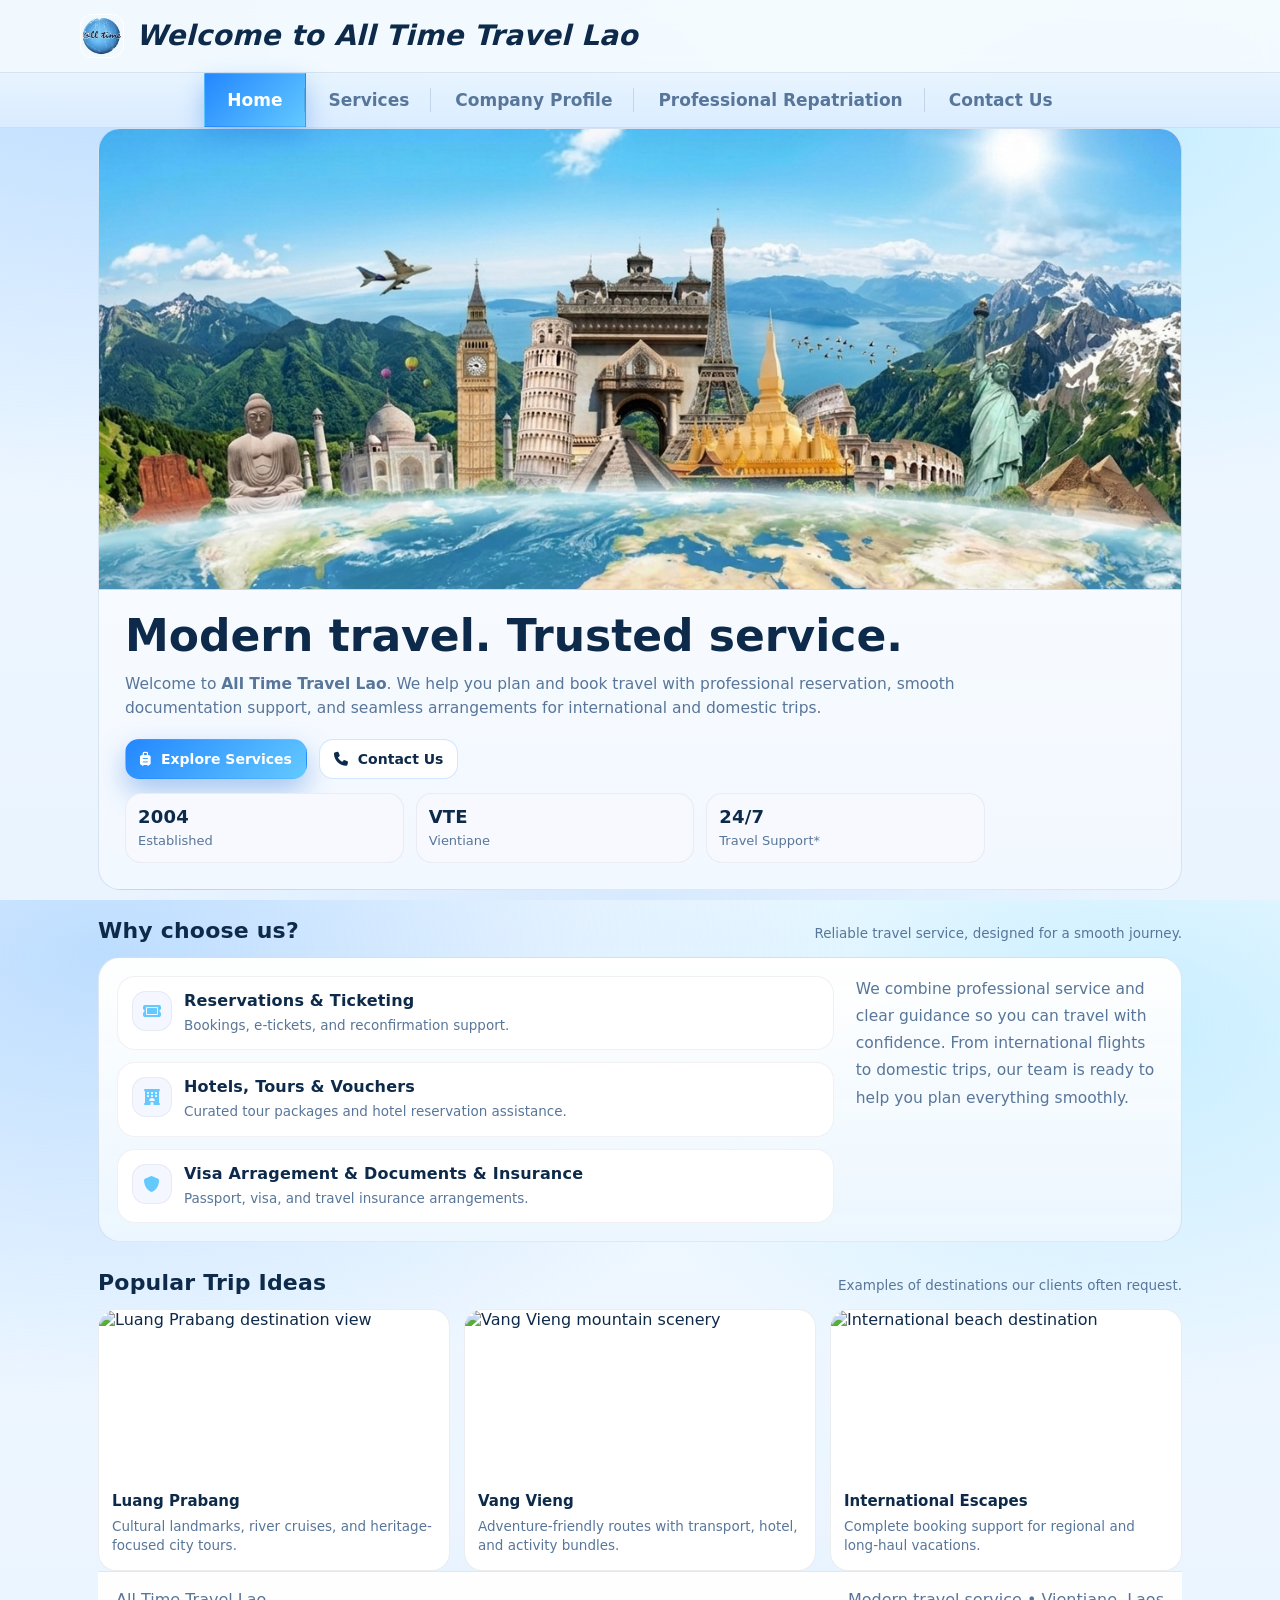
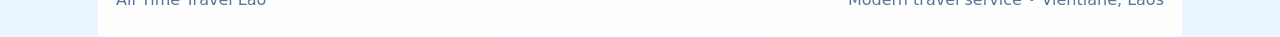
==== index.html @ 2fcf2681 "Initial commit" ====
<!doctype html>
<html lang="en">
  <head>
    <meta charset="utf-8" />
    <meta name="viewport" content="width=device-width, initial-scale=1" />
    <title>All Time Travel Lao | Home</title>
    <meta name="description" content="All Time Travel Lao - modern travel agency for reservations, tickets, hotels, tours, documents and more." />

    <link rel="stylesheet" href="https://cdnjs.cloudflare.com/ajax/libs/font-awesome/6.5.0/css/all.min.css" />
    <link rel="stylesheet" href="assets/css/style.css" />
  </head>

  <body>
    <header class="site-header">
      <div class="site-header-top">
        <div class="container header-inner">
          <a class="brand" href="index.html" aria-label="All Time Travel Lao home">
            <img class="brand-logo" src="assets/img/logo.png" alt="All Time Travel Logo" />
            <span class="brand-text"><i> Welcome to All Time Travel Lao </i></span>
          </a>
        </div>
      </div>
      <div class="site-nav-bar">
        <div class="container site-nav-bar-inner">
          <nav class="main-nav" aria-label="Main navigation">
            <a class="nav-link active" href="index.html">Home</a>
            <a class="nav-link" href="services.html">Services</a>
            <a class="nav-link" href="company-profile.html">Company Profile</a>
            <a class="nav-link" href="repatriation.html">Professional Repatriation</a>
            <a class="nav-link" href="contact.html">Contact Us</a>
          </nav>
        </div>
      </div>
    </header>

    <main class="container">
      <section id="landing" class="hero" aria-label="Landing page">
        <figure class="hero-top-image-wrap">
          <img
            class="hero-top-image"
            src="assets/img/landing.png"
            alt="All Time Travel Lao hero banner"
            loading="eager"
            decoding="async"
            fetchpriority="high"
          />
        </figure>

        <div class="hero-inner">
          <div class="hero-copy">
            <h1>Modern travel. Trusted service.</h1>
            <p>
              Welcome to <strong>All Time Travel Lao</strong>. We help you plan and book travel with
              professional reservation, smooth documentation support, and seamless arrangements
              for international and domestic trips.
            </p>

            <div class="hero-actions">
              <a class="btn btn-primary" href="services.html">
                <i class="fa-solid fa-suitcase-rolling"></i>
                Explore Services
              </a>
              <a class="btn" href="contact.html">
                <i class="fa-solid fa-phone"></i>
                Contact Us
              </a>
            </div>

            <div class="stats" role="list">
              <div class="stat" role="listitem">
                <div class="k">2004</div>
                <div class="l">Established</div>
              </div>
              <div class="stat" role="listitem">
                <div class="k">VTE</div>
                <div class="l">Vientiane</div>
              </div>
              <div class="stat" role="listitem">
                <div class="k">24/7</div>
                <div class="l">Travel Support*</div>
              </div>
            </div>
          </div>
        </div>
      </section>

      <section class="section-title">
        <h2>Why choose us?</h2>
        <span>Reliable travel service, designed for a smooth journey.</span>
      </section>

      <div class="panel">
        <div class="profile-wrap">
          <div class="badge-list">
            <div class="badge">
              <div class="b-icon" aria-hidden="true"><i class="fa-solid fa-ticket"></i></div>
              <div class="b-main">
                <div class="b-title">Reservations & Ticketing</div>
                <div class="b-desc">Bookings, e-tickets, and reconfirmation support.</div>
              </div>
            </div>
            <div class="badge">
              <div class="b-icon" aria-hidden="true"><i class="fa-solid fa-hotel"></i></div>
              <div class="b-main">
                <div class="b-title">Hotels, Tours & Vouchers</div>
                <div class="b-desc">Curated tour packages and hotel reservation assistance.</div>
              </div>
            </div>
            <div class="badge">
              <div class="b-icon" aria-hidden="true"><i class="fa-solid fa-shield"></i></div>
              <div class="b-main">
                <div class="b-title">Visa Arragement & Documents & Insurance</div>
                <div class="b-desc">Passport, visa, and travel insurance arrangements.</div>
              </div>
            </div>
          </div>

          <div class="profile-text">
            <p>
              We combine professional service and clear guidance so you can travel with confidence.
              From international flights to domestic trips, our team is ready to help you plan everything
              smoothly.
            </p>
          </div>
        </div>
      </div>

      <section class="section-title">
        <h2>Popular Trip Ideas</h2>
        <span>Examples of destinations our clients often request.</span>
      </section>

      <section class="destination-grid" aria-label="Popular destinations">
        <article class="destination-card">
          <img src="https://images.unsplash.com/photo-1528127269322-539801943592?auto=format&fit=crop&w=900&q=80" alt="Luang Prabang destination view" />
          <div class="destination-body">
            <h3 class="destination-title">Luang Prabang</h3>
            <p class="destination-desc">Cultural landmarks, river cruises, and heritage-focused city tours.</p>
          </div>
        </article>
        <article class="destination-card">
          <img src="https://images.unsplash.com/photo-1476514525535-07fb3b4ae5f1?auto=format&fit=crop&w=900&q=80" alt="Vang Vieng mountain scenery" />
          <div class="destination-body">
            <h3 class="destination-title">Vang Vieng</h3>
            <p class="destination-desc">Adventure-friendly routes with transport, hotel, and activity bundles.</p>
          </div>
        </article>
        <article class="destination-card">
          <img src="https://images.unsplash.com/photo-1507525428034-b723cf961d3e?auto=format&fit=crop&w=900&q=80" alt="International beach destination" />
          <div class="destination-body">
            <h3 class="destination-title">International Escapes</h3>
            <p class="destination-desc">Complete booking support for regional and long-haul vacations.</p>
          </div>
        </article>
      </section>

      <footer>
        <div class="container footer-inner">
          <div>All Time Travel Lao</div>
          <div>Modern travel service • Vientiane, Laos</div>
        </div>
      </footer>
    </main>
  </body>
</html>
---- assets/css/style.css ----
/* Shared styling for the All Time Travel Lao website */
:root{
  --bg: #eaf4ff;
  --card: #ffffff;
  --card-2: #f1f8ff;
  --text: #0d2a4a;
  --muted: #58769a;
  --brand: #2387ff;
  --brand-2: #63c9ff;
  --ring: rgba(78,164,255,.28);
  --border: rgba(42,92,157,.14);
}

@import url('https://fonts.googleapis.com/css2?family=Inter:wght@400;600;700&display=swap');

*{ box-sizing: border-box; }

html, body{
  height: 100%;
}

body{
  margin: 0;
  font-family: Inter, system-ui, -apple-system, Segoe UI, Roboto, Arial, sans-serif;
  color: var(--text);
  overflow-x: hidden;
  -webkit-text-size-adjust: 100%;
  padding-left: env(safe-area-inset-left, 0);
  padding-right: env(safe-area-inset-right, 0);
  background:
    radial-gradient(1200px 720px at 8% 6%, rgba(109,179,255,.42), transparent 62%),
    radial-gradient(980px 640px at 88% 14%, rgba(137,220,255,.42), transparent 58%),
    radial-gradient(760px 460px at 50% 100%, rgba(196,223,255,.50), transparent 68%),
    linear-gradient(180deg, #f8fcff 0%, #eef7ff 42%, var(--bg) 100%);
}

a{
  color: inherit;
  text-decoration: none;
}

.container{
  width: 100%;
  max-width: 1120px;
  margin: 0 auto;
  padding: 0 clamp(14px, 4vw, 18px);
}

.site-header{
  position: sticky;
  top: 0;
  z-index: 20;
}

.site-header-top{
  backdrop-filter: blur(10px);
  background: rgba(245,251,255,.93);
  border-bottom: 1px solid var(--border);
}

.site-nav-bar{
  background: linear-gradient(180deg, rgba(232,244,255,.98), rgba(218,236,255,.96));
  border-bottom: 1px solid var(--border);
}

.site-nav-bar-inner{
  display: flex;
  justify-content: center;
  align-items: stretch;
}

.header-inner{
  display: flex;
  align-items: center;
  justify-content: flex-start;
  padding: 14px 0;
  gap: 14px;
}

.brand{
  display: flex;
  align-items: center;
  gap: 12px;
  min-width: 0;
  flex: 1 1 auto;
}

.brand-badge{
  display: inline-flex;
  align-items: center;
  justify-content: center;
  width: 44px;
  height: 44px;
  border-radius: 12px;
  background:
    linear-gradient(135deg, rgba(255,200,160,.8), rgba(130,200,255,.8));
  border: 1px solid rgba(255,255,255,.9);
  color: #1b2234;
  font-weight: 700;
  font-size: 10px;
  text-align: center;
  padding: 8px;
  line-height: 1.1;
}

.brand-logo{
  width: 44px;
  height: 44px;
  border-radius: 12px;
  object-fit: cover;
  display: block;
  border: 1px solid rgba(255,255,255,.9);
}

.brand-text{
  font-weight: 800;
  font-size: clamp(16px, 2.2vw, 30px);
  letter-spacing: .2px;
  line-height: 1.2;
  text-align: left;
  align-self: center;
  min-width: 0;
  flex: 1 1 auto;
}

.main-nav{
  display: flex;
  align-items: stretch;
  justify-content: center;
  flex-wrap: wrap;
  gap: 0;
  width: 100%;
  padding: 0;
}

.site-nav-bar .nav-link{
  padding: 16px 22px;
  border-radius: 0;
  min-height: 52px;
  position: relative;
  white-space: nowrap;
  font-size: 17px;
}

.site-nav-bar .nav-link:not(:last-child)::after{
  content: "";
  position: absolute;
  right: 0;
  top: 50%;
  transform: translateY(-50%);
  width: 1px;
  height: 24px;
  background: rgba(12, 42, 92, .14);
}

.nav-link{
  padding: 10px 12px;
  border-radius: 12px;
  border: 1px solid transparent;
  color: var(--muted);
  transition: .18s ease;
  font-weight: 600;
  font-size: 16px;
  min-height: 44px;
  display: inline-flex;
  align-items: center;
  justify-content: center;
}

.nav-link:hover{
  color: var(--brand-2);
  background: rgba(72,156,255,.14);
  border-color: rgba(72,156,255,.34);
}

.nav-link.active{
  color: #ffffff;
  background: linear-gradient(135deg, var(--brand), var(--brand-2));
  border-color: transparent;
  box-shadow: 0 10px 24px rgba(34,113,219,.34);
}

main{
  padding: 26px 0 60px;
}

.hero{
  position: relative;
  border: 1px solid var(--border);
  background:
    radial-gradient(720px 300px at 8% 0%, rgba(125,191,255,.34), transparent 60%),
    radial-gradient(640px 280px at 92% 18%, rgba(147,225,255,.36), transparent 55%),
    linear-gradient(180deg, #ffffff, #f2f8ff);
  border-radius: 22px;
  overflow: hidden;
}

.hero-top-image-wrap{
  margin: 0;
  width: 100%;
  border-bottom: 1px solid var(--border);
  background: linear-gradient(180deg, #deefff, #e8f3ff);
}

.hero-top-image{
  width: 100%;
  height: clamp(220px, 42vw, 460px);
  object-fit: cover;
  display: block;
}

.hero--banner-only{
  margin-bottom: 6px;
}

.hero-inner{
  display: block;
  padding: 22px 26px 26px;
}

.hero-copy{
  max-width: 860px;
}

.hero h1{
  margin: 0;
  font-size: clamp(28px, 4vw, 44px);
  line-height: 1.08;
}

.hero p{
  margin: 12px 0 0;
  color: var(--muted);
  font-size: 15.5px;
  line-height: 1.6;
}

.hero-actions{
  display: flex;
  flex-wrap: wrap;
  gap: 12px;
  margin-top: 18px;
}

.btn{
  display: inline-flex;
  align-items: center;
  gap: 10px;
  padding: 11px 14px;
  border-radius: 14px;
  border: 1px solid rgba(77,159,255,.26);
  background: rgba(255,255,255,.96);
  color: var(--text);
  font-weight: 700;
  font-size: 14px;
  transition: .18s ease;
}

.btn:hover{
  transform: translateY(-1px);
  border-color: rgba(255,255,255,.26);
  background: rgba(255,255,255,.09);
}

.btn-primary{
  border-color: transparent;
  background: linear-gradient(135deg, var(--brand), var(--brand-2));
  color: #ffffff;
  box-shadow: 0 12px 28px rgba(34,113,219,.38);
}

.hero-logo{
  display: flex;
  flex-direction: column;
  gap: 14px;
  align-items: flex-start;
}

.hero-landing-wrap{
  margin: 0 0 14px;
  width: 100%;
  border-radius: 18px;
  overflow: hidden;
  border: 1px solid var(--border);
  background: #fff;
  box-shadow: 0 12px 28px rgba(20,42,86,.12);
}

.hero-landing-img{
  width: 100%;
  height: auto;
  display: block;
}

.logo-card{
  width: 100%;
  border-radius: 18px;
  border: 1px solid rgba(19,31,55,.06);
  background: #ffffff;
  padding: 16px;
}

.logo-mark{
  width: 62px;
  height: 62px;
  border-radius: 20px;
  background:
    radial-gradient(circle at 25% 20%, rgba(255,255,255,.85), transparent 45%),
    linear-gradient(135deg, var(--brand), var(--brand-2));
  border: 1px solid rgba(255,255,255,.9);
  display: grid;
  place-items: center;
  font-weight: 900;
  color: rgba(255,255,255,.95);
  letter-spacing: .4px;
}

.logo-card .logo-title{
  margin: 12px 0 0;
  font-weight: 800;
  letter-spacing: .2px;
  font-size: 18px;
}

.logo-card .logo-sub{
  margin: 6px 0 0;
  color: var(--muted);
  font-size: 13.5px;
  line-height: 1.5;
}

.stats{
  display: grid;
  grid-template-columns: repeat(3, minmax(0, 1fr));
  gap: 12px;
  margin-top: 14px;
}

.stat{
  border-radius: 16px;
  border: 1px solid rgba(19,31,55,.06);
  background: #f7f9ff;
  padding: 12px;
}

.stat .k{
  font-weight: 900;
  font-size: 18px;
  letter-spacing: .2px;
}

.stat .l{
  color: var(--muted);
  font-size: 13px;
  margin-top: 6px;
  line-height: 1.3;
}

.section-title{
  display: flex;
  align-items: baseline;
  justify-content: space-between;
  gap: 16px;
  margin: 28px 0 14px;
}

.section-title h2{
  margin: 0;
  font-size: 22px;
  letter-spacing: .2px;
}

.section-title span{
  color: var(--muted);
  font-size: 13.5px;
}

.panel{
  border: 1px solid var(--border);
  background: linear-gradient(180deg, rgba(255,255,255,.98), rgba(236,246,255,.96));
  border-radius: 22px;
  padding: 18px;
}

.services-grid{
  display: grid;
  grid-template-columns: repeat(3, minmax(0, 1fr));
  gap: 14px;
}

.service-card{
  border-radius: 18px;
  border: 1px solid rgba(19,31,55,.06);
  background: #ffffff;
  padding: 16px;
  min-height: 138px;
  display: flex;
  flex-direction: column;
  gap: 12px;
  transition: .18s ease;
}

.service-card:hover{
  transform: translateY(-2px);
  border-color: rgba(55,128,255,.28);
  background: #f1f4ff;
}

.service-icon{
  width: 78px;
  height: 78px;
  border-radius: 20px;
  background: #e7f0ff;
  border: 1px solid rgba(55,128,255,.20);
  display: grid;
  place-items: center;
  color: #1f4e9b;
  box-shadow: 0 6px 14px rgba(24,74,179,.15);
}

.service-icon i{
  font-size: 36px;
  color: currentColor;
  text-shadow: none;
}

.service-card:nth-child(1) .service-icon{ background: #e4eeff; color: #275db2; }
.service-card:nth-child(2) .service-icon{ background: #e7f4ff; color: #2366a3; }
.service-card:nth-child(3) .service-icon{ background: #e5f5ff; color: #1f6f9f; }
.service-card:nth-child(4) .service-icon{ background: #e7f7ff; color: #1e74a8; }
.service-card:nth-child(5) .service-icon{ background: #e9f3ff; color: #325f9e; }
.service-card:nth-child(6) .service-icon{ background: #e6f1ff; color: #2a5ca3; }
.service-card:nth-child(7) .service-icon{ background: #e4f2ff; color: #24569b; }
.service-card:nth-child(8) .service-icon{ background: #e5f4ff; color: #1f6bba; }
.service-card:nth-child(9) .service-icon{ background: #e6edf9; color: #314f86; }
.service-card:nth-child(10) .service-icon{ background: #e8f3ff; color: #2d66b6; }
.service-card:nth-child(11) .service-icon{ background: #e7f0ff; color: #315d9e; }

.service-card h3{
  margin: 0;
  font-size: 15.5px;
  letter-spacing: .15px;
}

.service-card p{
  margin: 0;
  color: var(--muted);
  font-size: 13.5px;
  line-height: 1.45;
}

.profile-wrap{
  display: grid;
  grid-template-columns: 1.4fr .6fr;
  gap: 22px;
  align-items: start;
}

.profile-text p{
  margin: 0;
  color: var(--muted);
  font-size: 15.5px;
  line-height: 1.75;
}

.badge-list{
  display: grid;
  grid-template-columns: 1fr;
  gap: 12px;
}

.badge{
  border-radius: 18px;
  border: 1px solid rgba(19,31,55,.06);
  background: #ffffff;
  padding: 14px 14px;
  display: flex;
  gap: 12px;
  align-items: flex-start;
}

.badge .b-icon{
  width: 40px;
  height: 40px;
  border-radius: 14px;
  border: 1px solid rgba(19,31,55,.06);
  background: #f4f7ff;
  display: grid;
  place-items: center;
  color: var(--brand-2);
}

.badge .b-main{
  display: flex;
  flex-direction: column;
  gap: 5px;
}

.badge .b-title{
  font-weight: 900;
  letter-spacing: .2px;
}

.badge .b-desc{
  color: var(--muted);
  font-size: 13.5px;
  line-height: 1.5;
}

.contact-grid{
  display: grid;
  grid-template-columns: 1.1fr .9fr;
  gap: 14px;
}

.contact-item{
  display: flex;
  flex-direction: column;
  gap: 6px;
  padding: 14px;
  border-radius: 18px;
  border: 1px solid rgba(19,31,55,.06);
  background: #ffffff;
}

.contact-label{
  color: var(--muted);
  font-size: 13px;
}

.contact-value{
  font-weight: 900;
  letter-spacing: .2px;
  font-size: 16px;
}

.contact-value a{
  text-decoration: underline;
  text-decoration-color: rgba(55,214,255,.55);
}

footer{
  border-top: 1px solid var(--border);
  padding: 18px 0 28px;
  color: var(--muted);
  background: rgba(255,255,255,.95);
}

.footer-inner{
  display: flex;
  align-items: center;
  justify-content: space-between;
  gap: 12px;
  flex-wrap: wrap;
}

.destination-grid{
  display: grid;
  grid-template-columns: repeat(3, minmax(0, 1fr));
  gap: 14px;
}

.destination-card{
  border-radius: 18px;
  overflow: hidden;
  border: 1px solid rgba(19,31,55,.08);
  background: #fff;
}

.destination-card img{
  width: 100%;
  height: 170px;
  object-fit: cover;
  display: block;
}

.destination-body{
  padding: 12px 13px 14px;
}

.destination-title{
  margin: 0;
  font-size: 15px;
  font-weight: 800;
}

.destination-desc{
  margin: 7px 0 0;
  font-size: 13.5px;
  color: var(--muted);
  line-height: 1.45;
}

.timeline{
  display: grid;
  gap: 12px;
}

.timeline-item{
  display: grid;
  grid-template-columns: auto 1fr;
  gap: 12px;
  align-items: start;
  border: 1px solid rgba(19,31,55,.06);
  background: #fff;
  border-radius: 16px;
  padding: 12px;
}

.timeline-no{
  width: 32px;
  height: 32px;
  border-radius: 999px;
  display: grid;
  place-items: center;
  background: linear-gradient(135deg, var(--brand), var(--brand-2));
  color: #fff;
  font-weight: 800;
  font-size: 13px;
}

.timeline-title{
  margin: 0;
  font-size: 15px;
  font-weight: 800;
}

.timeline-desc{
  margin: 5px 0 0;
  font-size: 13.5px;
  color: var(--muted);
  line-height: 1.45;
}

.contact-form{
  display: grid;
  gap: 10px;
}

.contact-form input,
.contact-form textarea{
  width: 100%;
  border: 1px solid rgba(19,31,55,.14);
  border-radius: 12px;
  padding: 11px 12px;
  font: inherit;
  color: var(--text);
  background: #fff;
}

.contact-form textarea{
  min-height: 110px;
  resize: vertical;
}

.company-gallery{
  display: grid;
  grid-template-columns: repeat(2, minmax(0, 1fr));
  gap: 14px;
  margin: 0 0 12px;
}

.company-hero-logo,
.company-gallery img{
  width: 100%;
  border-radius: 22px;
  border: 2px solid rgba(255,255,255,.9);
  display: block;
  box-shadow: 0 14px 30px rgba(20,42,86,.18);
  outline: 1px solid rgba(47,128,237,.18);
  transition: transform .2s ease, box-shadow .2s ease;
}

.company-hero-logo{
  grid-column: 1 / -1;
  width: 100%;
  max-width: none;
  height: auto;
  object-fit: contain;
  background: #ffffff;
  margin: 0 0 4px;
  border-radius: 18px;
  border: 1px solid var(--border);
  box-shadow: 0 10px 24px rgba(20,42,86,.14);
  outline: none;
}

.company-gallery img{
  max-width: none;
  height: 240px;
  object-fit: cover;
  margin: 0;
  border-radius: 18px;
  border: 1px solid var(--border);
  box-shadow: 0 10px 24px rgba(20,42,86,.14);
  outline: none;
}

.company-gallery img:hover{
  transform: translateY(-3px);
  box-shadow: 0 20px 36px rgba(20,42,86,.22);
}

.award-gallery{
  display: grid;
  grid-template-columns: repeat(2, minmax(0, 1fr));
  gap: 14px;
  margin: 0 0 14px;
}

.award-gallery img{
  width: 100%;
  height: 240px;
  object-fit: cover;
  border-radius: 18px;
  border: 1px solid var(--border);
  box-shadow: 0 10px 24px rgba(20,42,86,.14);
  display: block;
}

/* Responsive — tablet */
@media (max-width: 1024px){
  .hero-inner{
    padding: 18px 20px 22px;
  }
  .services-grid{
    grid-template-columns: repeat(2, minmax(0, 1fr));
  }
  .destination-grid{
    grid-template-columns: repeat(2, minmax(0, 1fr));
  }
}

/* Responsive — tablet / small laptop */
@media (max-width: 920px){
  .hero-inner{ padding: 16px 16px 20px; }
  .stats{ grid-template-columns: repeat(3, minmax(0, 1fr)); }
  .services-grid{ grid-template-columns: repeat(2, minmax(0, 1fr)); }
  .profile-wrap{ grid-template-columns: 1fr; }
  .contact-grid{ grid-template-columns: 1fr; }
  .destination-grid{ grid-template-columns: repeat(2, minmax(0, 1fr)); }
  .section-title{
    flex-wrap: wrap;
    gap: 10px;
  }
  .section-title span{
    max-width: 100%;
  }
}

/* Responsive — tablets portrait & phones */
@media (max-width: 900px){
  .header-inner{
    flex-direction: column;
    align-items: stretch;
    gap: 12px;
    padding: 12px 0;
  }
  .brand{
    justify-content: center;
    flex-wrap: wrap;
    text-align: center;
  }
  .brand-text{
    white-space: normal;
    text-align: center;
    overflow: visible;
    text-overflow: unset;
    max-width: 100%;
  }
  .site-nav-bar-inner{
    justify-content: flex-start;
  }
  .main-nav{
    justify-content: flex-start;
    width: 100%;
    gap: 6px;
    flex-wrap: nowrap;
    overflow-x: auto;
    -webkit-overflow-scrolling: touch;
    scrollbar-width: thin;
    padding: 6px 0 8px;
    margin: 0 -4px;
    padding-left: 4px;
    padding-right: 4px;
  }
  .site-nav-bar .nav-link::after{
    display: none;
  }
  .nav-link{
    font-size: 15px;
    padding: 12px 16px;
    flex: 0 0 auto;
    max-width: none;
  }
  .site-nav-bar .nav-link{
    font-size: 15px;
    padding: 12px 16px;
    min-height: 48px;
  }
  main{
    padding: 18px 0 44px;
  }
  .hero{
    border-radius: 18px;
  }
  .hero-inner{ padding: 16px; }
  .hero h1{
    font-size: clamp(22px, 6.5vw, 34px);
  }
  .hero p{
    font-size: 15px;
  }
  .section-title{
    flex-direction: column;
    align-items: flex-start;
    margin: 22px 0 12px;
  }
  .section-title h2{
    font-size: 20px;
  }
  .section-title span{
    font-size: 13px;
    line-height: 1.45;
  }
  .panel{
    padding: 14px 14px;
    border-radius: 18px;
  }
  .stats{
    grid-template-columns: repeat(3, minmax(0, 1fr));
    gap: 8px;
  }
  .stat{
    padding: 10px;
  }
  .stat .k{ font-size: 16px; }
  .stat .l{ font-size: 12px; }
  .destination-grid{
    grid-template-columns: 1fr;
  }
  .destination-card img{
    height: 200px;
  }
  .award-gallery{
    grid-template-columns: 1fr;
  }
  .company-gallery{
    grid-template-columns: 1fr;
  }
  .footer-inner{
    flex-direction: column;
    align-items: flex-start;
    text-align: left;
  }
  .service-icon{
    width: 64px;
    height: 64px;
  }
  .service-icon i{
    font-size: 30px;
  }
}

/* Responsive — small phones */
@media (max-width: 520px){
  .services-grid{ grid-template-columns: 1fr; }
  .stats{ grid-template-columns: 1fr; }
  .destination-grid{ grid-template-columns: 1fr; }
  .hero-actions{
    flex-direction: column;
    align-items: stretch;
  }
  .hero-actions .btn{
    justify-content: center;
    width: 100%;
  }
  .company-hero-logo,
  .company-gallery img{
    max-width: 100%;
  }
  .hero-top-image{
    height: clamp(180px, 52vw, 260px);
  }
}

/* Repatriation — solemn, professional condolences theme */
body.page-repatriation{
  font-family: "Source Sans 3", system-ui, -apple-system, Segoe UI, Roboto, Arial, sans-serif;
  color: #2f3239;
  background:
    radial-gradient(900px 520px at 50% 0%, rgba(78, 84, 96, .28), transparent 60%),
    linear-gradient(180deg, #d9dce2 0%, #c6cbd4 45%, #b7bcc6 100%);
}

body.page-repatriation .site-header-top{
  background: rgba(214, 218, 226, .92);
  border-bottom-color: rgba(53, 57, 66, .26);
}

body.page-repatriation .site-nav-bar{
  background: linear-gradient(180deg, rgba(210, 215, 224, .96), rgba(196, 203, 214, .96));
  border-bottom-color: rgba(53, 57, 66, .26);
}

body.page-repatriation .site-nav-bar .nav-link:not(:last-child)::after{
  background: rgba(53, 57, 66, .22);
}

body.page-repatriation .nav-link{
  color: #5f6368;
}

body.page-repatriation .nav-link:hover{
  color: #2f3239;
  background: rgba(64, 69, 80, .16);
  border-color: rgba(64, 69, 80, .24);
}

body.page-repatriation .nav-link.active{
  background: linear-gradient(135deg, #444951, #363a41);
  color: #fff;
  box-shadow: 0 8px 18px rgba(20, 24, 30, .34);
}

body.page-repatriation main{
  padding-bottom: 48px;
}

.repatriation-main{
  max-width: 1120px;
}

.repatriation-top-image-wrap{
  margin: 8px 0 18px;
  width: 100%;
  border-radius: 14px;
  overflow: hidden;
  border: 1px solid rgba(36, 40, 48, .28);
  background: #d8dbe1;
  box-shadow: 0 10px 26px rgba(20, 24, 30, .24);
}

.repatriation-top-image{
  width: 100%;
  height: clamp(220px, 42vw, 460px);
  object-fit: cover;
  display: block;
}

.repatriation-hero{
  text-align: center;
  padding: 28px 0 14px;
}

.repatriation-hero,
.repatriation-panel,
.repatriation-footer{
  max-width: 760px;
  margin-left: auto;
  margin-right: auto;
}

.repatriation-label{
  margin: 0;
  font-size: 13px;
  letter-spacing: .22em;
  text-transform: uppercase;
  color: #4f5560;
  font-weight: 600;
}

.repatriation-hero h1{
  margin: 14px 0 0;
  font-family: "Cormorant Garamond", Georgia, "Times New Roman", serif;
  font-weight: 600;
  font-size: clamp(28px, 4.5vw, 40px);
  color: #23262c;
  line-height: 1.2;
}

.repatriation-lead{
  margin: 18px 0 0;
  font-size: 16px;
  line-height: 1.75;
  color: #3b3f47;
  max-width: 52ch;
  margin-left: auto;
  margin-right: auto;
}

.repatriation-panel{
  margin-top: 22px;
  padding: 26px 24px;
  border-radius: 14px;
  border: 1px solid rgba(43, 47, 55, .24);
  background: rgba(235, 238, 244, .84);
  box-shadow: 0 12px 30px rgba(20, 24, 30, .16);
}

.repatriation-panel--info{
  margin-top: 18px;
}

.repatriation-divider{
  height: 1px;
  background: linear-gradient(90deg, transparent, rgba(58, 63, 72, .35), transparent);
  margin: 0;
}

.repatriation-condolence{
  margin: 0;
  padding: 0;
  border: 0;
}

.repatriation-condolence p{
  margin: 20px 0;
  font-family: "Cormorant Garamond", Georgia, serif;
  font-size: clamp(18px, 2.2vw, 22px);
  font-style: italic;
  line-height: 1.65;
  color: #2f3239;
}

.repatriation-h2{
  margin: 0 0 12px;
  font-family: "Cormorant Garamond", Georgia, serif;
  font-size: 22px;
  font-weight: 600;
  color: #24272d;
}

.repatriation-text{
  margin: 0 0 14px;
  font-size: 15px;
  line-height: 1.7;
  color: #3c4048;
}

.repatriation-list{
  margin: 0 0 16px;
  padding-left: 1.15rem;
  color: #3c4048;
  font-size: 15px;
  line-height: 1.65;
}

.repatriation-inline-image-wrap{
  margin: 16px 0 16px;
  width: 100%;
  border-radius: 12px;
  overflow: hidden;
  border: 1px solid rgba(60, 62, 70, .12);
  background: #f5f6f8;
}

.repatriation-inline-image{
  width: 100%;
  height: 240px;
  object-fit: cover;
  display: block;
}

.repatriation-list li{
  margin: 8px 0;
}

.repatriation-note{
  margin: 0 0 20px;
  font-size: 14px;
  line-height: 1.65;
  color: #4f5560;
}

.repatriation-actions{
  display: flex;
  flex-wrap: wrap;
  gap: 12px;
  align-items: center;
}

.btn-repatriation-primary{
  border: 1px solid rgba(45, 49, 58, .48);
  background: linear-gradient(135deg, #3f444c, #2f333a);
  color: #fff;
  box-shadow: 0 8px 18px rgba(14, 18, 24, .34);
}

.btn-repatriation-primary:hover{
  background: linear-gradient(135deg, #4a4f58, #3f444c);
  border-color: rgba(35, 39, 46, .58);
}

.btn-repatriation-secondary{
  border-color: rgba(58, 63, 72, .36);
  background: rgba(225, 229, 236, .92);
  color: #2f3239;
}

.btn-repatriation-secondary:hover{
  background: rgba(213, 218, 227, .96);
  border-color: rgba(58, 63, 72, .48);
}

.repatriation-footer{
  margin-top: 22px;
  padding-top: 16px;
  border-top: 1px solid rgba(43, 47, 55, .22);
  text-align: center;
}

.repatriation-footer p{
  margin: 0;
  font-size: 13px;
  letter-spacing: .04em;
  color: #505660;
}

@media (max-width: 520px){
  .repatriation-actions{
    flex-direction: column;
    align-items: stretch;
  }
  .repatriation-actions .btn{
    justify-content: center;
    width: 100%;
  }
}
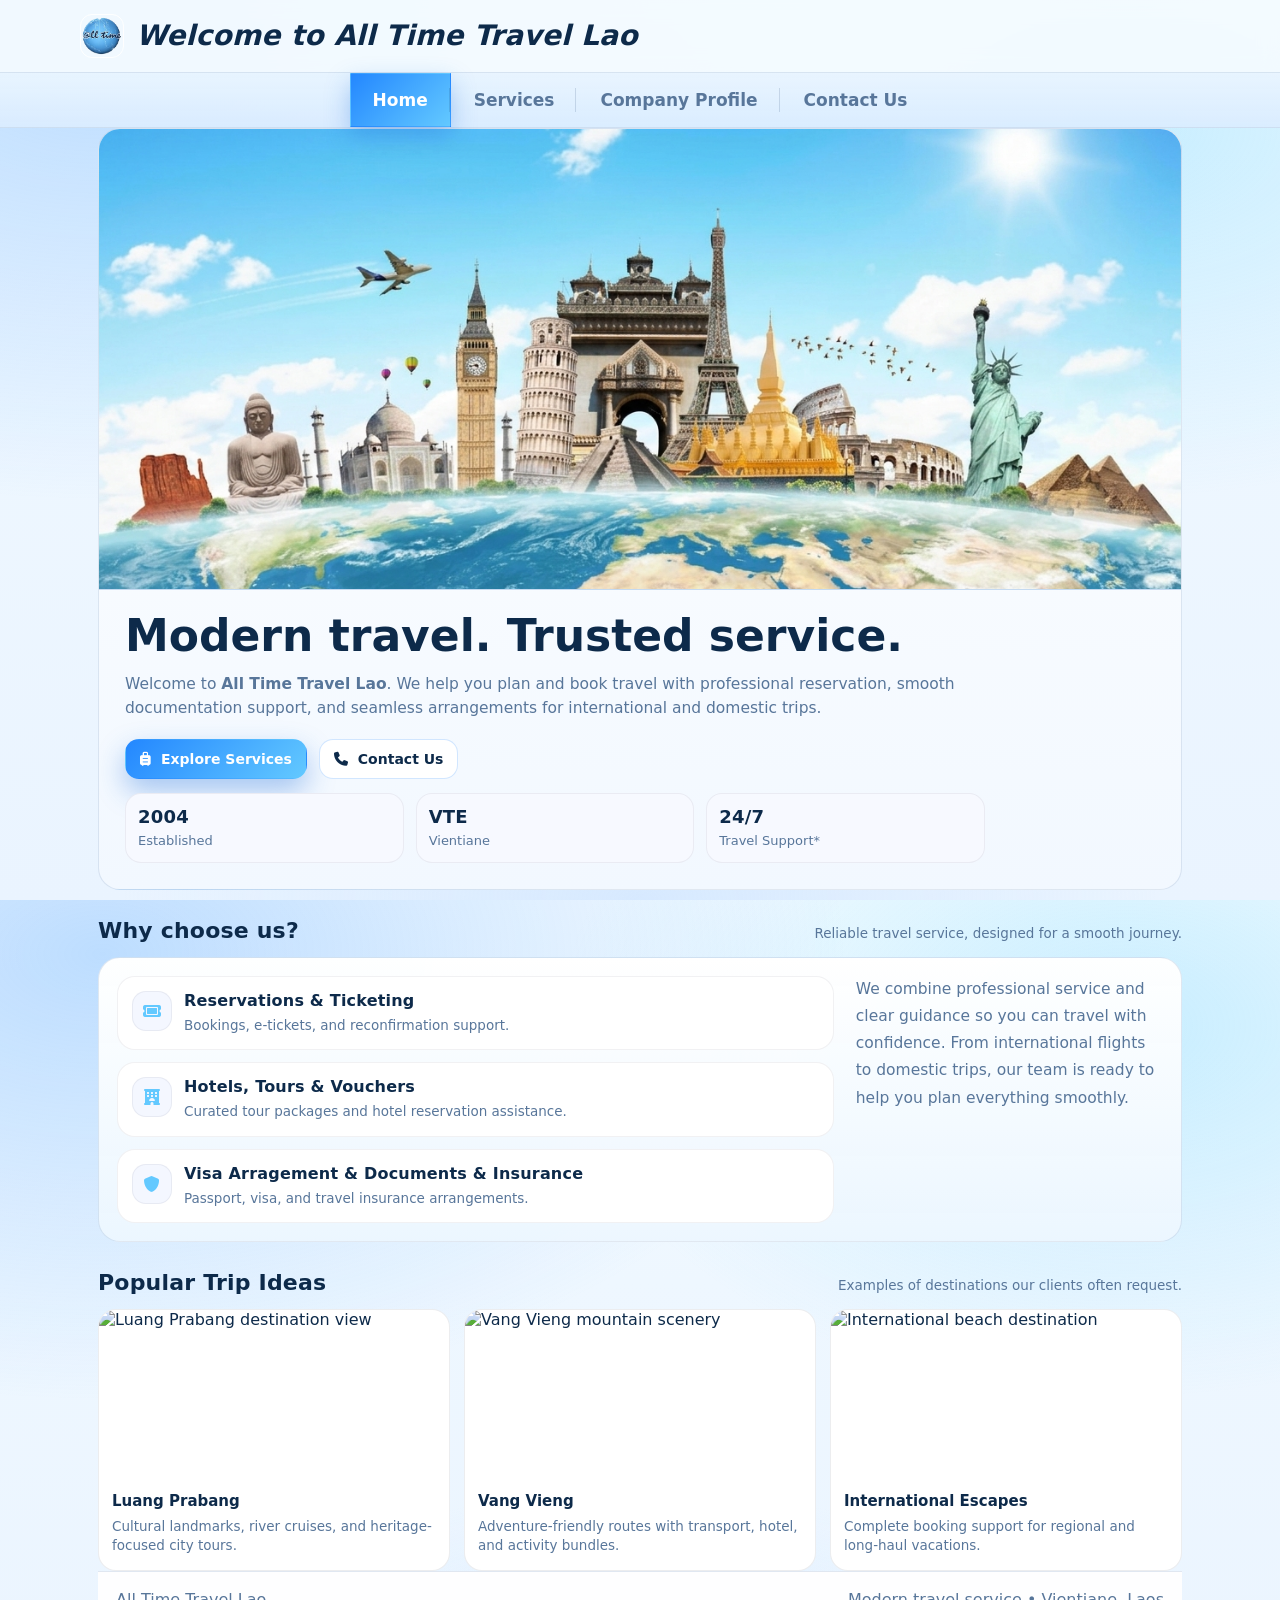
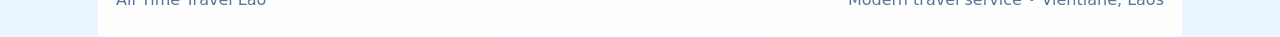
==== commit ca299a98: "Remove the repatriation service" ====
--- a/index.html
+++ b/index.html
@@ -26,7 +26,6 @@
             <a class="nav-link active" href="index.html">Home</a>
             <a class="nav-link" href="services.html">Services</a>
             <a class="nav-link" href="company-profile.html">Company Profile</a>
-            <a class="nav-link" href="repatriation.html">Professional Repatriation</a>
             <a class="nav-link" href="contact.html">Contact Us</a>
           </nav>
         </div>
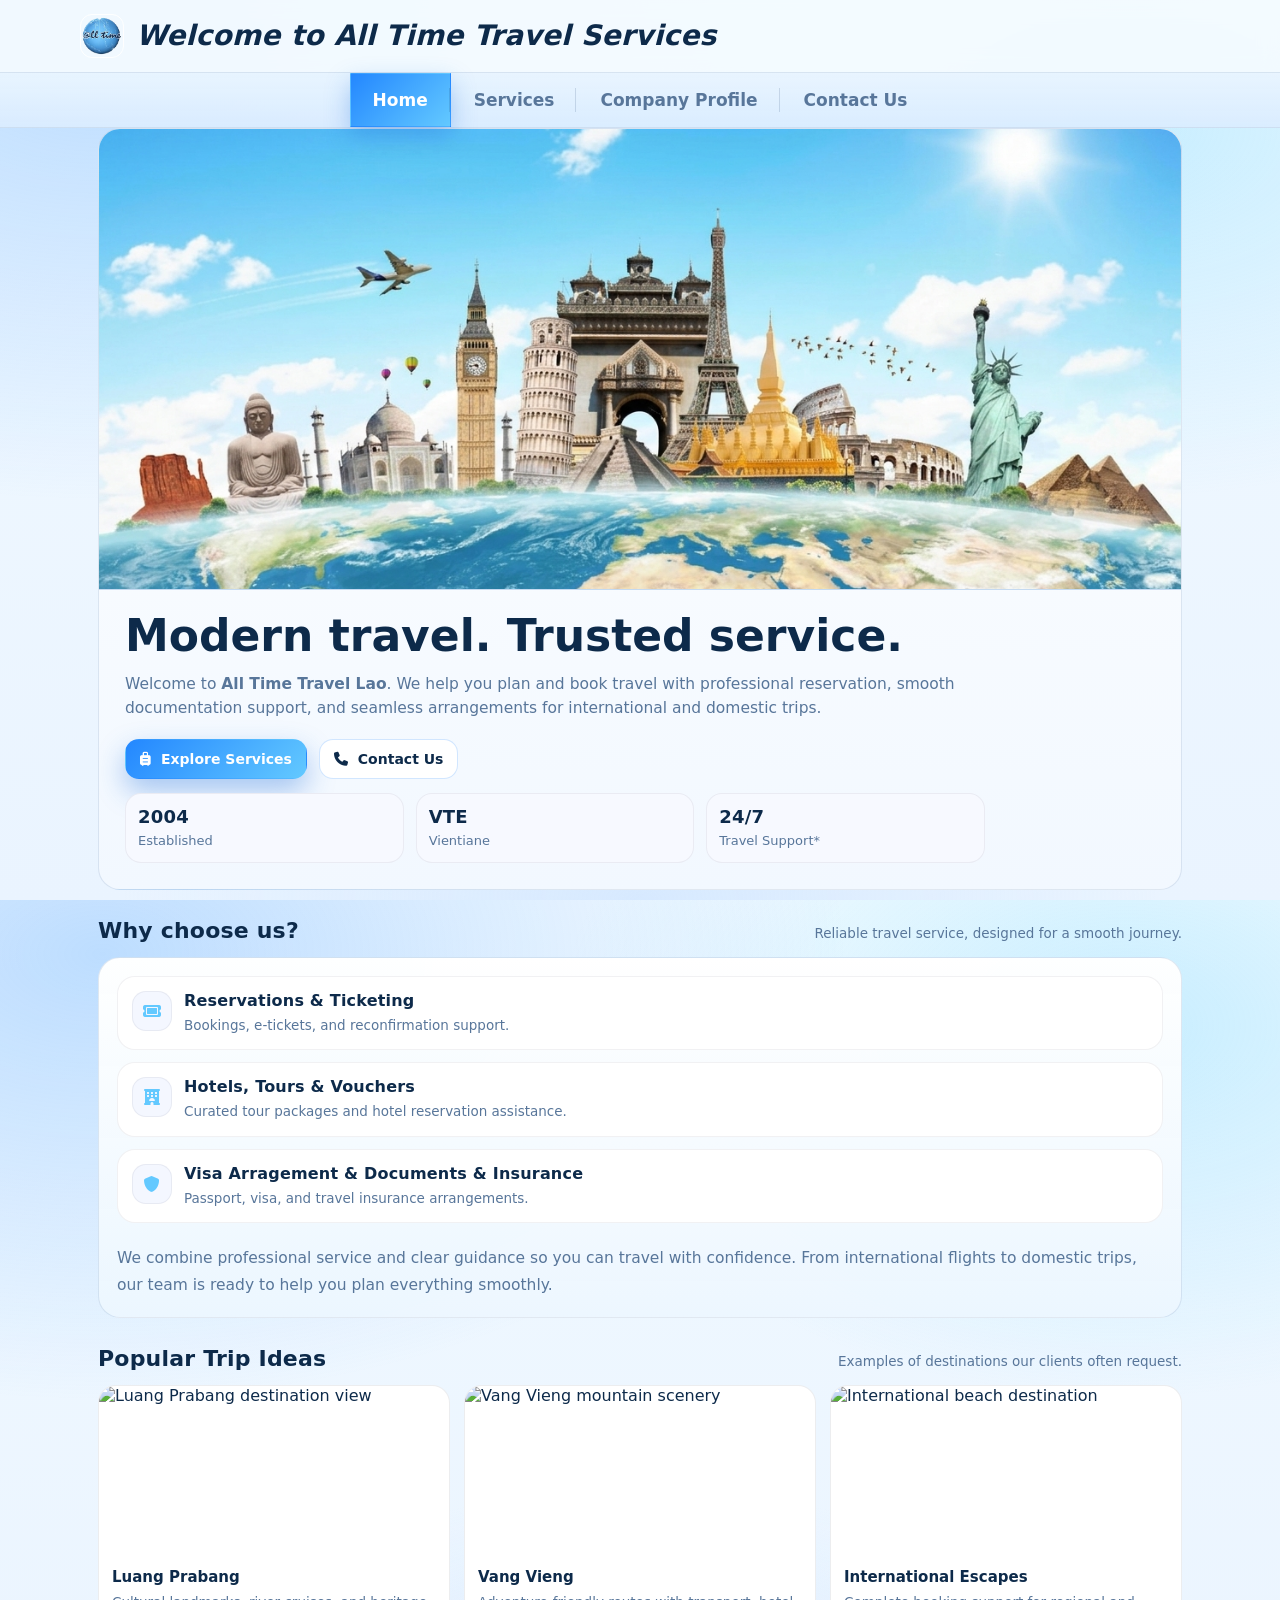
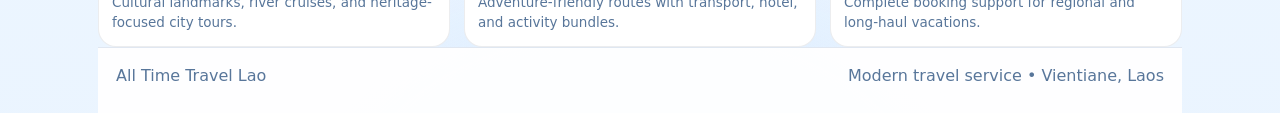
==== commit 2f556b9c: "Change wording" ====
--- a/index.html
+++ b/index.html
@@ -3,7 +3,7 @@
   <head>
     <meta charset="utf-8" />
     <meta name="viewport" content="width=device-width, initial-scale=1" />
-    <title>All Time Travel Lao | Home</title>
+    <title>All Time Travel Services | Home</title>
     <meta name="description" content="All Time Travel Lao - modern travel agency for reservations, tickets, hotels, tours, documents and more." />
 
     <link rel="stylesheet" href="https://cdnjs.cloudflare.com/ajax/libs/font-awesome/6.5.0/css/all.min.css" />
@@ -16,7 +16,7 @@
         <div class="container header-inner">
           <a class="brand" href="index.html" aria-label="All Time Travel Lao home">
             <img class="brand-logo" src="assets/img/logo.png" alt="All Time Travel Logo" />
-            <span class="brand-text"><i> Welcome to All Time Travel Lao </i></span>
+            <span class="brand-text"><i> Welcome to All Time Travel Services </i></span>
           </a>
         </div>
       </div>
--- a/assets/css/style.css
+++ b/assets/css/style.css
@@ -451,9 +451,31 @@
 
 .profile-wrap{
   display: grid;
-  grid-template-columns: 1.4fr .6fr;
+  grid-template-columns: 1fr;
   gap: 22px;
   align-items: start;
+}
+
+.profile-wrap .company-hero-logo{
+  width: 100%;
+  max-width: 100%;
+  height: auto;
+  object-fit: contain;
+  object-position: center top;
+  justify-self: stretch;
+  margin-left: 0;
+  margin-right: 0;
+}
+
+/* Company profile page: letter + badges side by side (text left, highlights right) */
+.panel[aria-label="Company profile content"] .profile-wrap{
+  grid-template-columns: minmax(0, 1fr) minmax(260px, 320px);
+  gap: 22px 24px;
+  align-items: start;
+}
+
+.panel[aria-label="Company profile content"] .profile-wrap .profile-text{
+  min-width: 0;
 }
 
 .profile-text p{
@@ -461,6 +483,10 @@
   color: var(--muted);
   font-size: 15.5px;
   line-height: 1.75;
+}
+
+.profile-text p + p{
+  margin-top: 1.5rem;
 }
 
 .badge-list{
@@ -589,6 +615,44 @@
   font-size: 13.5px;
   color: var(--muted);
   line-height: 1.45;
+}
+
+.airlines-panel .airlines-grid{
+  margin: 0;
+}
+
+.airlines-grid{
+  display: grid;
+  grid-template-columns: repeat(6, minmax(0, 1fr));
+  gap: 14px;
+}
+
+.airline-logo-card{
+  margin: 0;
+  padding: 12px 10px;
+  border-radius: 16px;
+  border: 1px solid rgba(19,31,55,.08);
+  background: #fff;
+  display: flex;
+  align-items: center;
+  justify-content: center;
+  min-height: 88px;
+  box-shadow: 0 6px 14px rgba(20,42,86,.08);
+  transition: transform .18s ease, border-color .18s ease;
+}
+
+.airline-logo-card:hover{
+  transform: translateY(-2px);
+  border-color: rgba(55,128,255,.22);
+}
+
+.airline-logo-card img{
+  width: 100%;
+  max-width: 120px;
+  height: auto;
+  aspect-ratio: 1;
+  object-fit: contain;
+  display: block;
 }
 
 .timeline{
@@ -696,6 +760,19 @@
   outline: none;
 }
 
+.company-gallery img.company-gallery-img--full{
+  justify-self: center;
+  width: auto;
+  max-width: min(480px, 92%);
+  height: auto;
+}
+
+.company-gallery img.company-gallery-img--match-height{
+  height: 100%;
+  width: 100%;
+  object-fit: cover;
+}
+
 .company-gallery img:hover{
   transform: translateY(-3px);
   box-shadow: 0 20px 36px rgba(20,42,86,.22);
@@ -703,19 +780,346 @@
 
 .award-gallery{
   display: grid;
-  grid-template-columns: repeat(2, minmax(0, 1fr));
+  grid-template-columns: repeat(4, minmax(0, 1fr));
+  align-items: start;
   gap: 14px;
   margin: 0 0 14px;
 }
 
-.award-gallery img{
-  width: 100%;
-  height: 240px;
-  object-fit: cover;
+.award-thumb{
+  appearance: none;
+  -webkit-appearance: none;
+  margin: 0;
+  padding: 0;
+  width: 100%;
+  border: none;
+  border-radius: 18px;
+  background: transparent;
+  cursor: zoom-in;
+  touch-action: manipulation;
+}
+
+.award-thumb:focus-visible{
+  outline: 2px solid var(--brand);
+  outline-offset: 3px;
+}
+
+.award-thumb img{
+  width: 100%;
+  height: auto;
   border-radius: 18px;
   border: 1px solid var(--border);
   box-shadow: 0 10px 24px rgba(20,42,86,.14);
   display: block;
+  pointer-events: none;
+  transition: transform .15s ease, box-shadow .15s ease;
+}
+
+.award-thumb:hover img{
+  transform: translateY(-3px);
+  box-shadow: 0 20px 36px rgba(20,42,86,.22);
+}
+
+/* Full-size award lightbox */
+.award-lightbox{
+  padding: 0;
+  margin: 0;
+  border: none;
+  max-width: none;
+  max-height: none;
+  width: min(100vw, 100%);
+  height: min(100vh, 100%);
+  background: transparent;
+}
+
+.award-lightbox::backdrop{
+  background: rgba(13, 42, 74, 0.82);
+}
+
+.award-lightbox-scrim{
+  position: relative;
+  box-sizing: border-box;
+  min-height: 100%;
+  min-width: 100%;
+  display: flex;
+  align-items: center;
+  justify-content: center;
+  padding: clamp(48px, 8vw, 72px) clamp(16px, 4vw, 28px);
+}
+
+.award-lightbox-close{
+  position: absolute;
+  top: clamp(10px, 2vw, 18px);
+  right: clamp(10px, 2vw, 18px);
+  z-index: 2;
+  display: inline-flex;
+  align-items: center;
+  justify-content: center;
+  width: 44px;
+  height: 44px;
+  padding: 0;
+  border: 1px solid rgba(255,255,255,.35);
+  border-radius: 12px;
+  background: rgba(255,255,255,.12);
+  color: #fff;
+  font-size: 20px;
+  line-height: 1;
+  cursor: pointer;
+  transition: background .15s ease, border-color .15s ease;
+}
+
+.award-lightbox-close:hover{
+  background: rgba(255,255,255,.22);
+  border-color: rgba(255,255,255,.5);
+}
+
+.award-lightbox-close:focus-visible{
+  outline: 2px solid #fff;
+  outline-offset: 2px;
+}
+
+.award-lightbox-img{
+  max-width: min(96vw, 1400px);
+  max-height: min(88vh, 1200px);
+  width: auto;
+  height: auto;
+  object-fit: contain;
+  border-radius: 12px;
+  box-shadow: 0 24px 60px rgba(0,0,0,.35);
+}
+
+/* Portlife timeline — vertical on mobile, horizontal row on desktop */
+#business-success-journey .profile-text + .portlife-root{
+  margin-top: 1.75rem;
+}
+
+.portlife-root{
+  min-width: 0;
+  overflow-x: hidden;
+}
+
+.portlife-loading,
+.portlife-error{
+  margin: 0;
+  text-align: center;
+  color: var(--muted);
+  font-size: 14.5px;
+  line-height: 1.55;
+  padding: 20px 8px;
+}
+
+.portlife-error{
+  color: #9a2c2c;
+}
+
+/* ——— Mobile / tablet: vertical timeline (rail + line) ——— */
+.portlife-track{
+  position: relative;
+  margin: 0;
+  padding: 10px 0 6px;
+  max-width: 100%;
+  width: 100%;
+}
+
+.portlife-track::before{
+  content: "";
+  position: absolute;
+  left: max(14px, env(safe-area-inset-left, 0px));
+  transform: none;
+  width: 3px;
+  top: 0;
+  bottom: 0;
+  border-radius: 999px;
+  background: linear-gradient(180deg, rgba(35,135,255,.42), rgba(99,201,255,.55));
+  box-shadow: 0 0 0 1px rgba(35,135,255,.12);
+  pointer-events: none;
+  z-index: 0;
+}
+
+.portlife-item{
+  position: relative;
+  z-index: 1;
+  display: block;
+  padding: 0 0 0 max(44px, calc(28px + env(safe-area-inset-left, 0px)));
+  padding-right: env(safe-area-inset-right, 0px);
+  margin: 0 0 clamp(18px, 4vw, 24px);
+}
+
+.portlife-item:last-child{
+  margin-bottom: 0;
+}
+
+.portlife-spacer{
+  display: none;
+}
+
+.portlife-node{
+  width: 18px;
+  height: 18px;
+  border-radius: 999px;
+  background: linear-gradient(135deg, var(--brand), var(--brand-2));
+  border: 3px solid #fff;
+  box-shadow: 0 0 0 1px rgba(35,135,255,.28), 0 6px 14px rgba(34,113,219,.28);
+  position: absolute;
+  left: max(6px, calc(env(safe-area-inset-left, 0px) + 2px));
+  top: clamp(18px, 5vw, 26px);
+  margin: 0;
+}
+
+.portlife-card{
+  min-width: 0;
+  background: #fff;
+  border: 1px solid var(--border);
+  border-radius: 18px;
+  overflow: hidden;
+  box-shadow: 0 10px 26px rgba(20,42,86,.12);
+  width: 100%;
+  max-width: 100%;
+  text-align: left;
+}
+
+.portlife-media{
+  margin: 0;
+  padding: 0;
+  width: 100%;
+  border-bottom: 1px solid var(--border);
+  background: #e8f2ff;
+}
+
+.portlife-media img{
+  width: 100%;
+  height: auto;
+  aspect-ratio: 16 / 10;
+  object-fit: cover;
+  display: block;
+  max-height: min(58vw, 320px);
+}
+
+.portlife-body{
+  padding: 12px 16px 18px;
+  width: 100%;
+  min-width: 0;
+}
+
+.portlife-year{
+  font-weight: 800;
+  font-size: clamp(20px, 5.5vw, 30px);
+  letter-spacing: .08em;
+  text-transform: uppercase;
+  color: var(--brand);
+  margin: 0;
+  padding: 14px 16px 10px;
+  line-height: 1.12;
+  text-align: center;
+  width: 100%;
+  box-sizing: border-box;
+}
+
+.portlife-desc{
+  margin: 0;
+  font-size: clamp(13px, 2.1vw, 14px);
+  line-height: 1.55;
+  color: var(--muted);
+}
+
+@media (max-width: 520px){
+  .portlife-track{
+    padding-top: 6px;
+  }
+
+  .portlife-track::before{
+    left: max(12px, env(safe-area-inset-left, 0px));
+    width: 2px;
+  }
+
+  .portlife-item{
+    padding-left: max(40px, calc(24px + env(safe-area-inset-left, 0px)));
+    margin-bottom: 18px;
+  }
+
+  .portlife-node{
+    width: 16px;
+    height: 16px;
+    border-width: 2px;
+    left: max(4px, calc(env(safe-area-inset-left, 0px)));
+    top: 20px;
+  }
+
+  .portlife-year{
+    padding: 12px 12px 8px;
+  }
+
+  .portlife-body{
+    padding: 10px 12px 14px;
+  }
+}
+
+/* ——— Desktop: horizontal scrolling timeline ——— */
+@media (min-width: 901px){
+  #business-success-journey .portlife-root{
+    overflow-x: auto;
+    overflow-y: visible;
+    -webkit-overflow-scrolling: touch;
+    scroll-snap-type: x proximity;
+    overscroll-behavior-x: contain;
+    padding-bottom: 4px;
+  }
+
+  #business-success-journey .portlife-track{
+    display: flex;
+    flex-direction: row;
+    flex-wrap: nowrap;
+    align-items: stretch;
+    gap: clamp(14px, 2vw, 22px);
+    padding: 52px 8px 12px;
+    width: max-content;
+    max-width: none;
+    min-width: 100%;
+    scroll-snap-type: x proximity;
+  }
+
+  #business-success-journey .portlife-track::before{
+    left: 0;
+    right: auto;
+    top: 28px;
+    bottom: auto;
+    width: 100%;
+    height: 3px;
+    transform: none;
+    background: linear-gradient(90deg, rgba(35,135,255,.38), rgba(99,201,255,.58), rgba(35,135,255,.38));
+  }
+
+  #business-success-journey .portlife-item{
+    flex: 0 0 clamp(240px, 22vw, 300px);
+    width: clamp(240px, 22vw, 300px);
+    max-width: 300px;
+    padding: 0;
+    margin: 0;
+    scroll-snap-align: start;
+  }
+
+  #business-success-journey .portlife-node{
+    left: 50%;
+    top: 19px;
+    transform: translate(-50%, -50%);
+  }
+
+  #business-success-journey .portlife-card{
+    margin-top: 38px;
+  }
+
+  #business-success-journey .portlife-media img{
+    aspect-ratio: 700 / 450;
+    max-height: none;
+  }
+
+  #business-success-journey .portlife-year{
+    font-size: clamp(22px, 2.4vw, 30px);
+  }
+
+  .portlife-desc{
+    font-size: 14px;
+  }
 }
 
 /* Responsive — tablet */
@@ -728,6 +1132,9 @@
   }
   .destination-grid{
     grid-template-columns: repeat(2, minmax(0, 1fr));
+  }
+  .airlines-grid{
+    grid-template-columns: repeat(4, minmax(0, 1fr));
   }
 }
 
@@ -736,7 +1143,9 @@
   .hero-inner{ padding: 16px 16px 20px; }
   .stats{ grid-template-columns: repeat(3, minmax(0, 1fr)); }
   .services-grid{ grid-template-columns: repeat(2, minmax(0, 1fr)); }
-  .profile-wrap{ grid-template-columns: 1fr; }
+  .panel[aria-label="Company profile content"] .profile-wrap{
+    grid-template-columns: 1fr;
+  }
   .contact-grid{ grid-template-columns: 1fr; }
   .destination-grid{ grid-template-columns: repeat(2, minmax(0, 1fr)); }
   .section-title{
@@ -843,7 +1252,16 @@
     height: 200px;
   }
   .award-gallery{
-    grid-template-columns: 1fr;
+    grid-template-columns: repeat(2, minmax(0, 1fr));
+    gap: 12px;
+    justify-items: center;
+  }
+  .award-gallery .award-thumb{
+    max-width: min(188px, 42vw);
+    width: 100%;
+  }
+  #business-success-journey .portlife-media img[src*="awards"]{
+    max-height: min(46vw, 200px);
   }
   .company-gallery{
     grid-template-columns: 1fr;
@@ -859,6 +1277,9 @@
   }
   .service-icon i{
     font-size: 30px;
+  }
+  .airlines-grid{
+    grid-template-columns: repeat(3, minmax(0, 1fr));
   }
 }
 
@@ -882,6 +1303,17 @@
   .hero-top-image{
     height: clamp(180px, 52vw, 260px);
   }
+  .airlines-grid{
+    grid-template-columns: repeat(2, minmax(0, 1fr));
+    gap: 10px;
+  }
+  .airline-logo-card{
+    min-height: 76px;
+    padding: 10px 8px;
+  }
+  .airline-logo-card img{
+    max-width: 96px;
+  }
 }
 
 /* Repatriation — solemn, professional condolences theme */
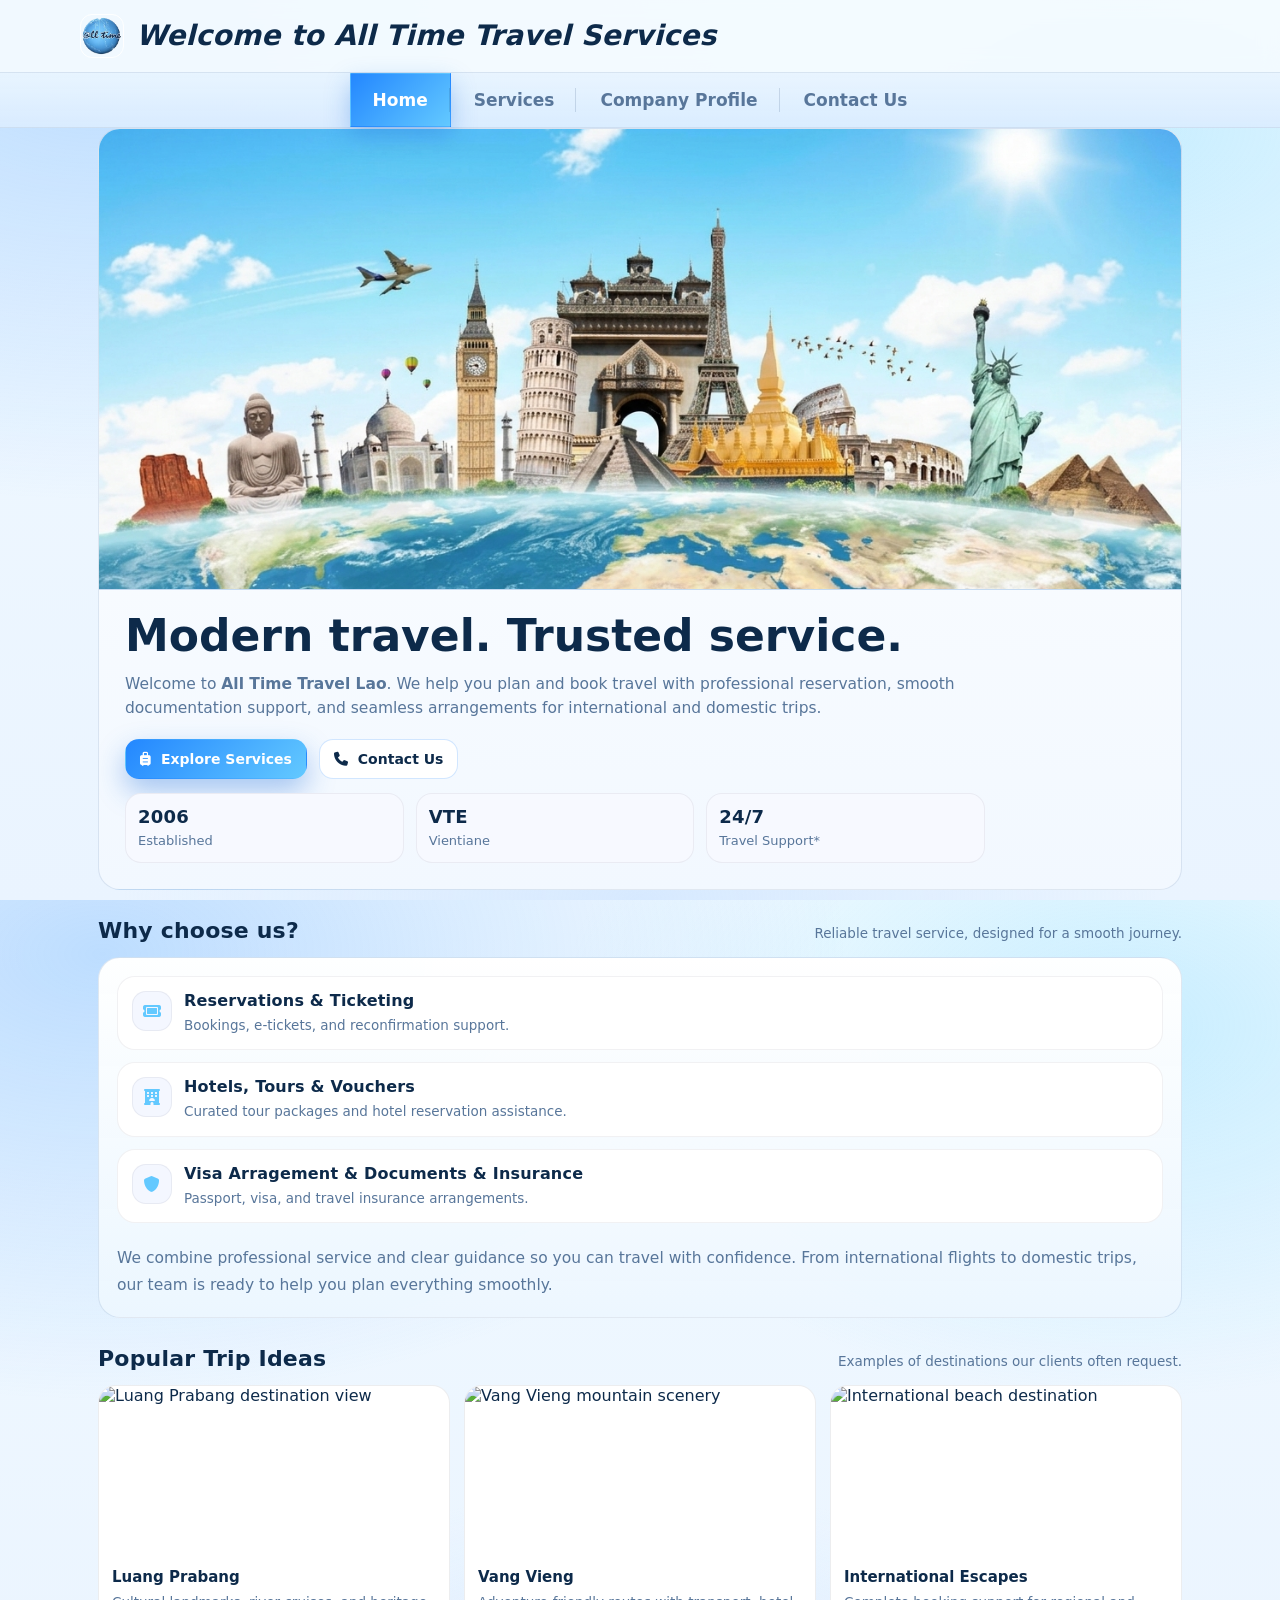
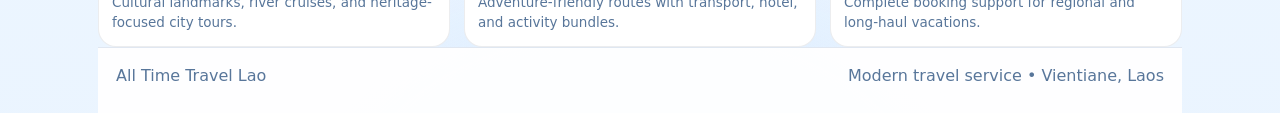
==== commit 1dd080f7: "Change year" ====
--- a/index.html
+++ b/index.html
@@ -67,7 +67,7 @@
 
             <div class="stats" role="list">
               <div class="stat" role="listitem">
-                <div class="k">2004</div>
+                <div class="k">2006</div>
                 <div class="l">Established</div>
               </div>
               <div class="stat" role="listitem">
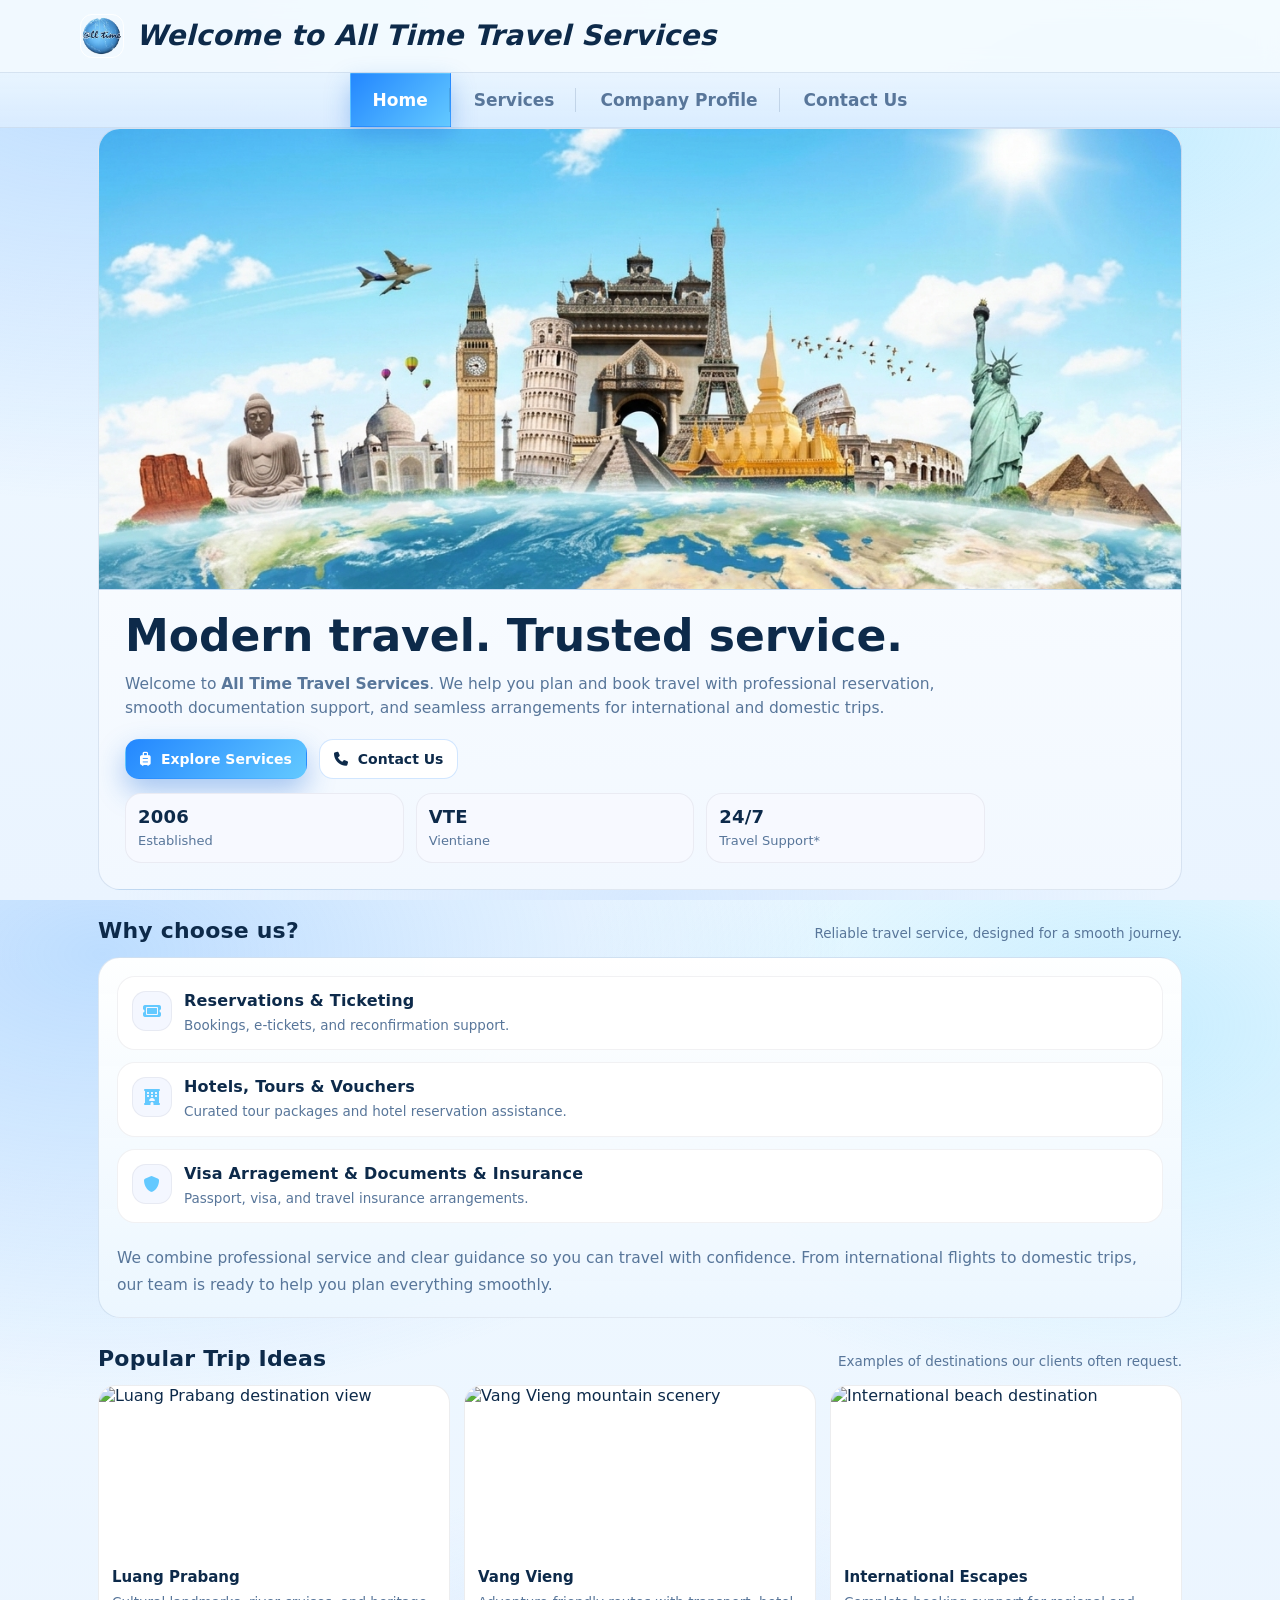
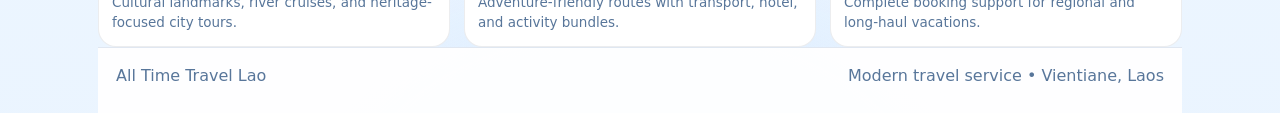
==== commit d55a2a6f: "Update index.html" ====
--- a/index.html
+++ b/index.html
@@ -49,7 +49,7 @@
           <div class="hero-copy">
             <h1>Modern travel. Trusted service.</h1>
             <p>
-              Welcome to <strong>All Time Travel Lao</strong>. We help you plan and book travel with
+              Welcome to <strong>All Time Travel Services</strong>. We help you plan and book travel with
               professional reservation, smooth documentation support, and seamless arrangements
               for international and domestic trips.
             </p>
